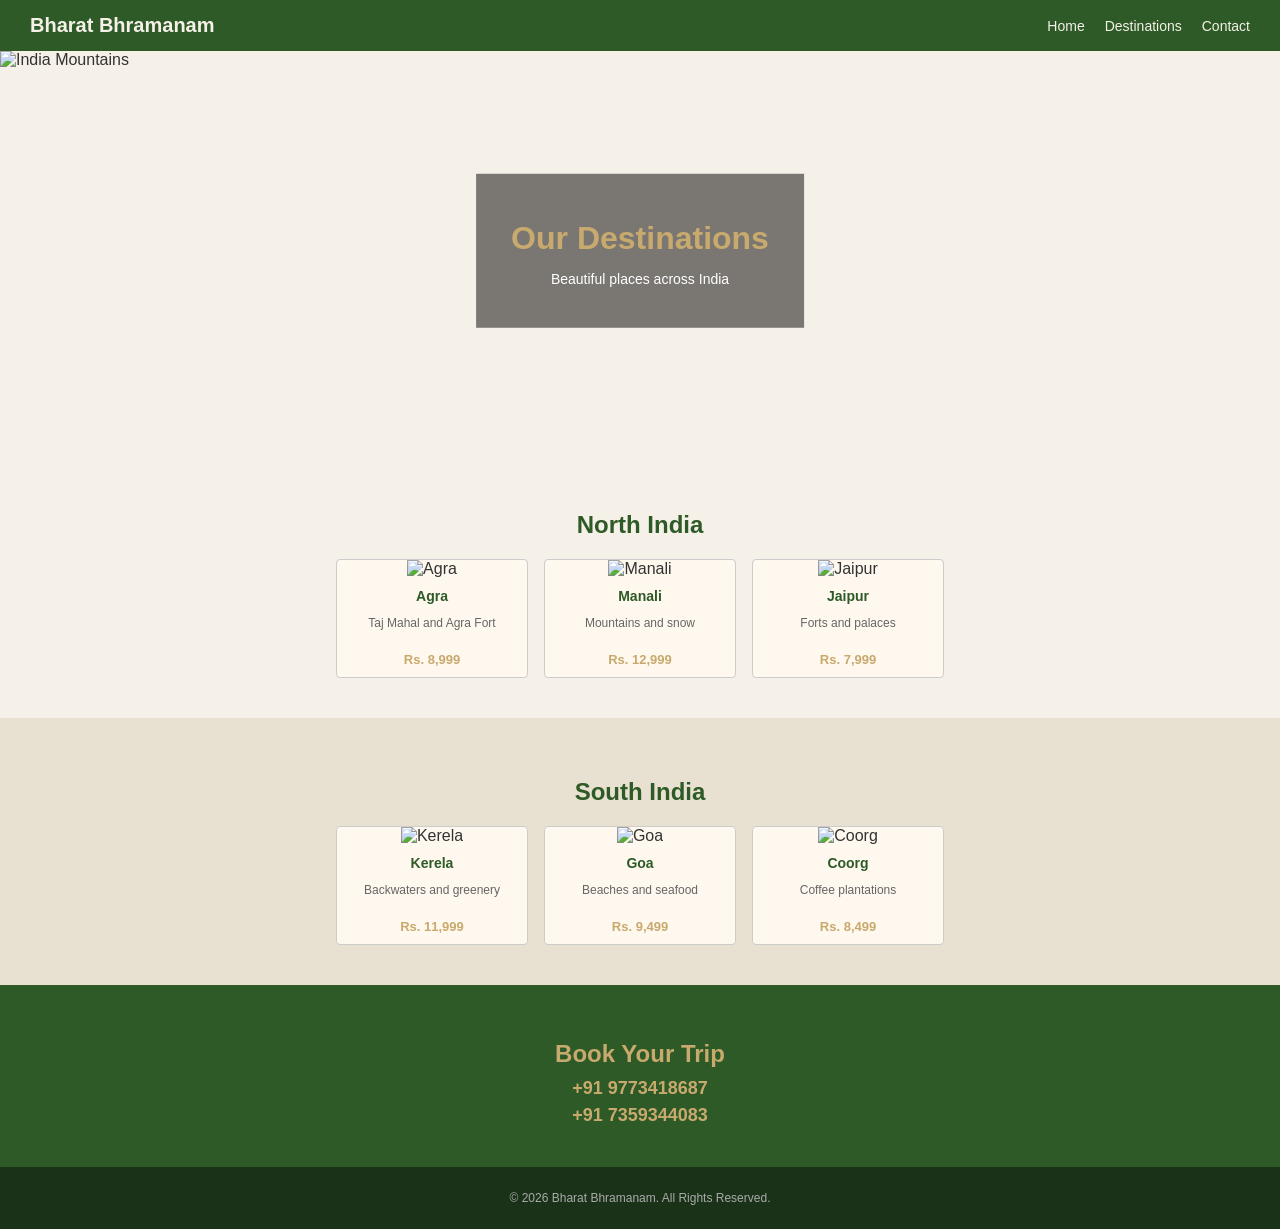
==== destinations.html @ 9ac62ef0 "Add files via upload" ====
<!DOCTYPE html>
<html lang="en">

<head>
    <meta charset="UTF-8">
    <title>Destinations - Bharat Bhramanam</title>
    <link rel="stylesheet" href="style.css">
</head>

<body>

    <nav>
        <a href="index.html" class="logo">Bharat Bhramanam</a>
        <ul>
            <li><a href="index.html">Home</a></li>
            <li><a href="destinations.html">Destinations</a></li>
            <li><a href="index.html#contact">Contact</a></li>
        </ul>
    </nav>

    <div class="hero">
        <img src="North India.jpg" alt="India Mountains">
        <div class="hero-text">
            <h1>Our Destinations</h1>
            <p>Beautiful places across India</p>
        </div>
    </div>

    <div class="section">
        <h2>North India</h2>
        <div class="card-row">

            <div class="card">
                <img src="Agra.jpg" alt="Agra">
                <h3>Agra</h3>
                <p>Taj Mahal and Agra Fort</p>
                <span class="price">Rs. 8,999</span>
            </div>

            <div class="card">
                <img src="Manali.jpg" alt="Manali">
                <h3>Manali</h3>
                <p>Mountains and snow</p>
                <span class="price">Rs. 12,999</span>
            </div>

            <div class="card">
                <img src="Jaipur.jpg" alt="Jaipur">
                <h3>Jaipur</h3>
                <p>Forts and palaces</p>
                <span class="price">Rs. 7,999</span>
            </div>

        </div>
    </div>

    <div class="section gray">
        <h2>South India</h2>
        <div class="card-row">

            <div class="card">
                <img src="Kerela.jpg" alt="Kerela">
                <h3>Kerela</h3>
                <p>Backwaters and greenery</p>
                <span class="price">Rs. 11,999</span>
            </div>

            <div class="card">
                <img src="Goa.jpg" alt="Goa">
                <h3>Goa</h3>
                <p>Beaches and seafood</p>
                <span class="price">Rs. 9,499</span>
            </div>

            <div class="card">
                <img src="Coorg.webp" alt="Coorg">
                <h3>Coorg</h3>
                <p>Coffee plantations</p>
                <span class="price">Rs. 8,499</span>
            </div>

        </div>
    </div>

    <div class="contact" id="contact">
        <h2>Book Your Trip</h2>
        <p><a href="tel:+919773418687">+91 9773418687</a></p>
        <p><a href="tel:+917359344083">+91 7359344083</a></p>
    </div>

    <footer>
        <p>&copy; 2026 Bharat Bhramanam. All Rights Reserved.</p>
    </footer>

</body>

</html>
---- style.css ----
body {
    margin: 0;
    padding: 0;
    font-family: Arial, sans-serif;
    background-color: #f5f0e8;
    color: #333;
}

nav {
    background-color: #2d5a27;
    padding: 14px 30px;
    display: flex;
    justify-content: space-between;
    align-items: center;
}

nav .logo {
    color: #f5f0e8;
    font-size: 20px;
    font-weight: bold;
    text-decoration: none;
}

nav ul {
    list-style: none;
    margin: 0;
    padding: 0;
    display: flex;
    gap: 20px;
}

nav ul a {
    color: #f5f0e8;
    text-decoration: none;
    font-size: 14px;
}

nav ul a:hover {
    color: #c8a96e;
}

.hero {
    position: relative;
    height: 400px;
}

.hero img {
    width: 100%;
    height: 100%;
    object-fit: cover;
}

.hero-text {
    position: absolute;
    top: 50%;
    left: 50%;
    transform: translate(-50%, -50%);
    text-align: center;
    background-color: rgba(0, 0, 0, 0.5);
    padding: 25px 35px;
    color: white;
}

.hero-text h1 {
    font-size: 32px;
    color: #c8a96e;
    margin-bottom: 8px;
}

.hero-text p {
    font-size: 14px;
    margin-bottom: 16px;
}

.hero-text a {
    background-color: #c8a96e;
    color: #222;
    padding: 10px 22px;
    text-decoration: none;
    font-weight: bold;
    font-size: 14px;
}

.section {
    padding: 40px 30px;
    text-align: center;
}

.section.gray {
    background-color: #e8e0d0;
}

.section h2 {
    font-size: 24px;
    color: #2d5a27;
    margin-bottom: 20px;
}

.card-row {
    display: flex;
    justify-content: center;
    gap: 16px;
    flex-wrap: wrap;
}

.card {
    width: 190px;
    border: 1px solid #ccc;
    background-color: #fff8ee;
    border-radius: 4px;
    overflow: hidden;
    text-align: center;
}

.card img {
    width: 100%;
    height: 120px;
    object-fit: cover;
}

.card h3 {
    font-size: 14px;
    color: #2d5a27;
    margin: 10px 0 4px;
}

.card p {
    font-size: 12px;
    color: #666;
    padding: 0 8px 10px;
}

.card .price {
    color: #c8a96e;
    font-weight: bold;
    font-size: 13px;
    padding-bottom: 10px;
    display: block;
}

.contact {
    background-color: #2d5a27;
    color: white;
    text-align: center;
    padding: 35px 20px;
}

.contact h2 {
    color: #c8a96e;
    margin-bottom: 10px;
}

.contact p {
    font-size: 18px;
    font-weight: bold;
    margin: 6px 0;
}

.contact a {
    color: #c8a96e;
    text-decoration: none;
}

footer {
    background-color: #1a3318;
    color: #aaa;
    text-align: center;
    padding: 12px;
    font-size: 12px;
}
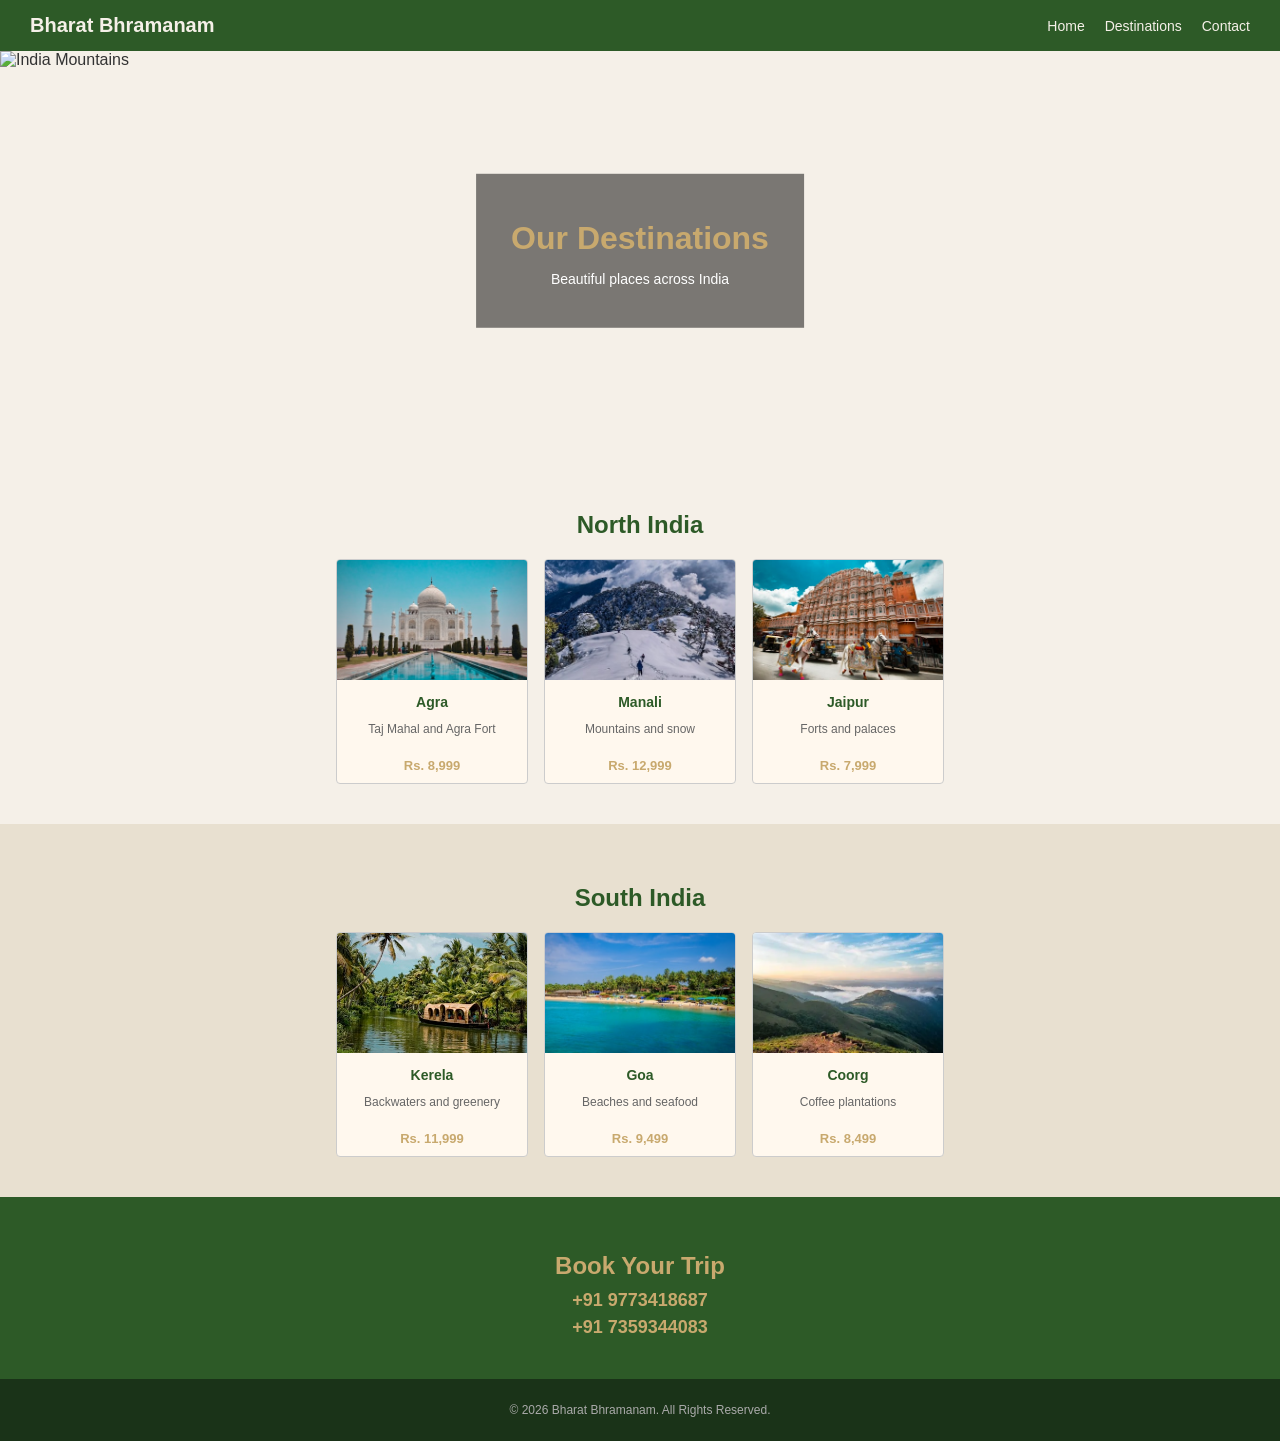
==== commit 39cdfc73: "Update image sources for destinations" ====
--- a/destinations.html
+++ b/destinations.html
@@ -19,7 +19,7 @@
     </nav>
 
     <div class="hero">
-        <img src="North India.jpg" alt="India Mountains">
+        <img src="image/mountain.jpg" alt="India Mountains">
         <div class="hero-text">
             <h1>Our Destinations</h1>
             <p>Beautiful places across India</p>
@@ -31,21 +31,21 @@
         <div class="card-row">
 
             <div class="card">
-                <img src="Agra.jpg" alt="Agra">
+                <img src="image/agra.jpg" alt="Agra">
                 <h3>Agra</h3>
                 <p>Taj Mahal and Agra Fort</p>
                 <span class="price">Rs. 8,999</span>
             </div>
 
             <div class="card">
-                <img src="Manali.jpg" alt="Manali">
+                <img src="image/manali.jpg" alt="Manali">
                 <h3>Manali</h3>
                 <p>Mountains and snow</p>
                 <span class="price">Rs. 12,999</span>
             </div>
 
             <div class="card">
-                <img src="Jaipur.jpg" alt="Jaipur">
+                <img src="image/jaipur.jpg" alt="Jaipur">
                 <h3>Jaipur</h3>
                 <p>Forts and palaces</p>
                 <span class="price">Rs. 7,999</span>
@@ -59,21 +59,21 @@
         <div class="card-row">
 
             <div class="card">
-                <img src="Kerela.jpg" alt="Kerela">
+                <img src="image/kerela.jpg" alt="Kerela">
                 <h3>Kerela</h3>
                 <p>Backwaters and greenery</p>
                 <span class="price">Rs. 11,999</span>
             </div>
 
             <div class="card">
-                <img src="Goa.jpg" alt="Goa">
+                <img src="image/goa.jpg" alt="Goa">
                 <h3>Goa</h3>
                 <p>Beaches and seafood</p>
                 <span class="price">Rs. 9,499</span>
             </div>
 
             <div class="card">
-                <img src="Coorg.webp" alt="Coorg">
+                <img src="image/coorg.webp" alt="Coorg">
                 <h3>Coorg</h3>
                 <p>Coffee plantations</p>
                 <span class="price">Rs. 8,499</span>
@@ -94,4 +94,4 @@
 
 </body>
 
-</html>+</html>
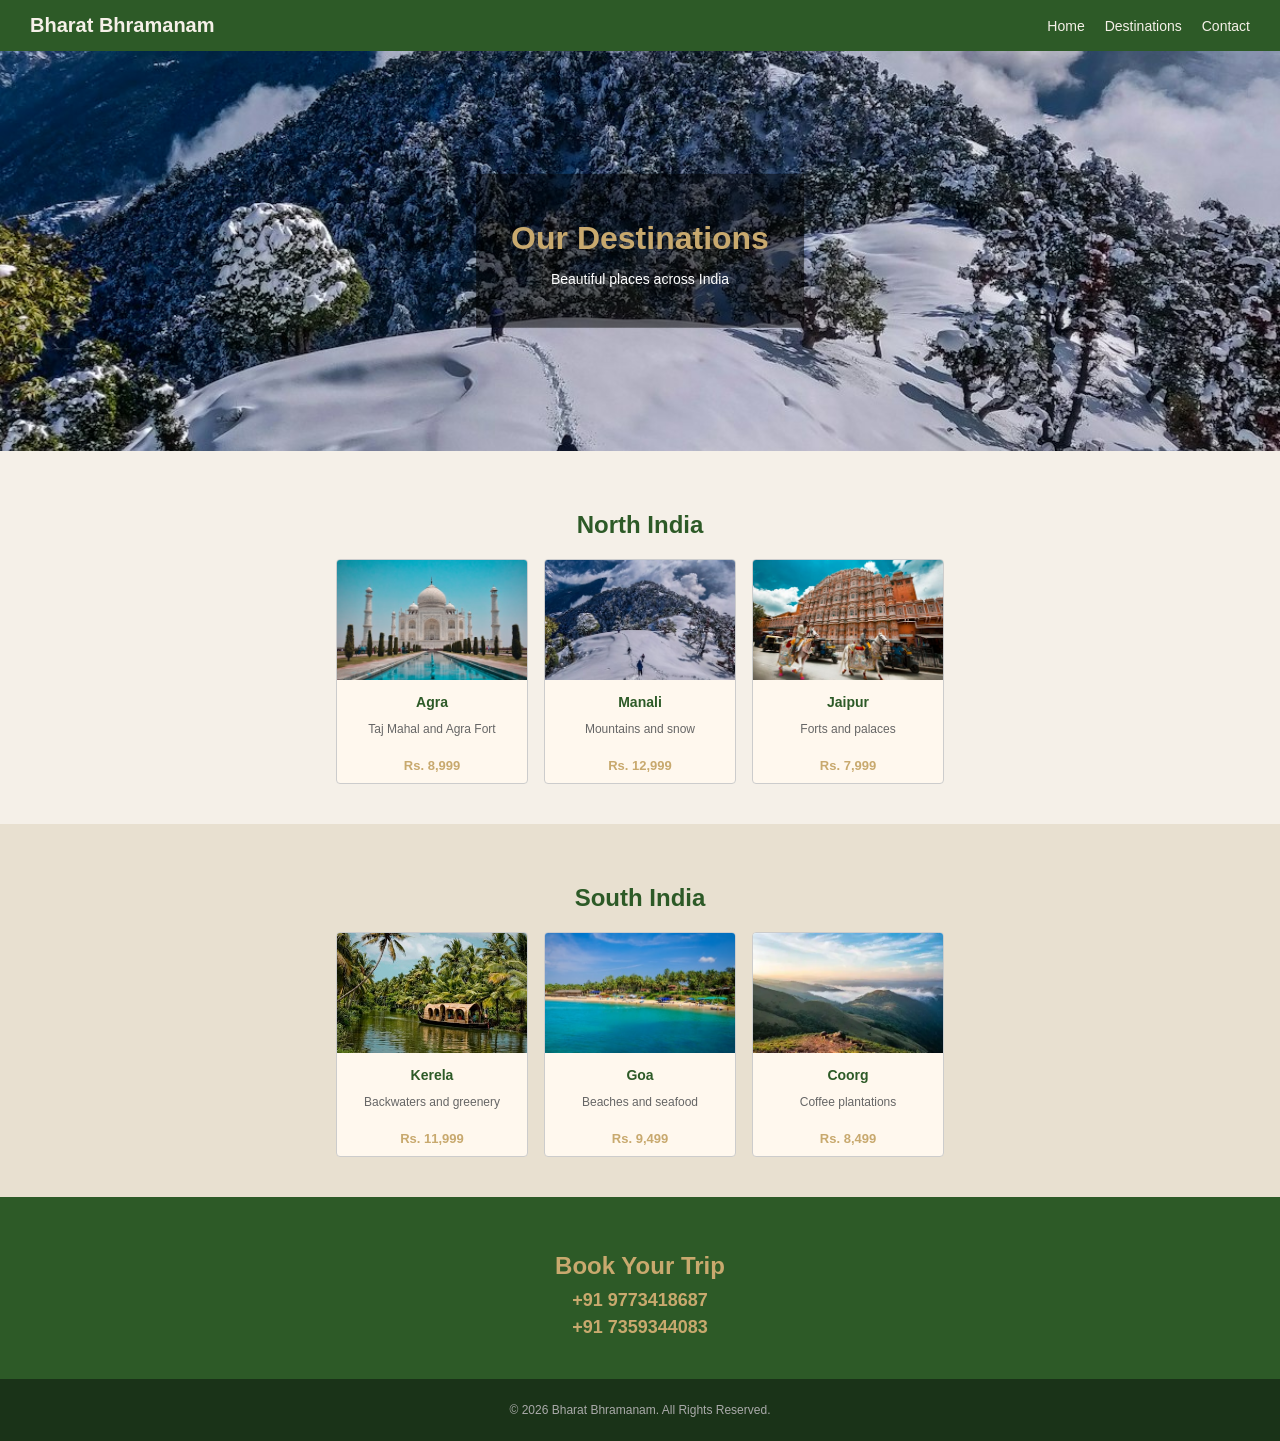
==== commit 338856c9: "Update destinations.html" ====
--- a/destinations.html
+++ b/destinations.html
@@ -19,7 +19,7 @@
     </nav>
 
     <div class="hero">
-        <img src="image/mountain.jpg" alt="India Mountains">
+        <img src="image/mountains.jpg" alt="India Mountains">
         <div class="hero-text">
             <h1>Our Destinations</h1>
             <p>Beautiful places across India</p>
